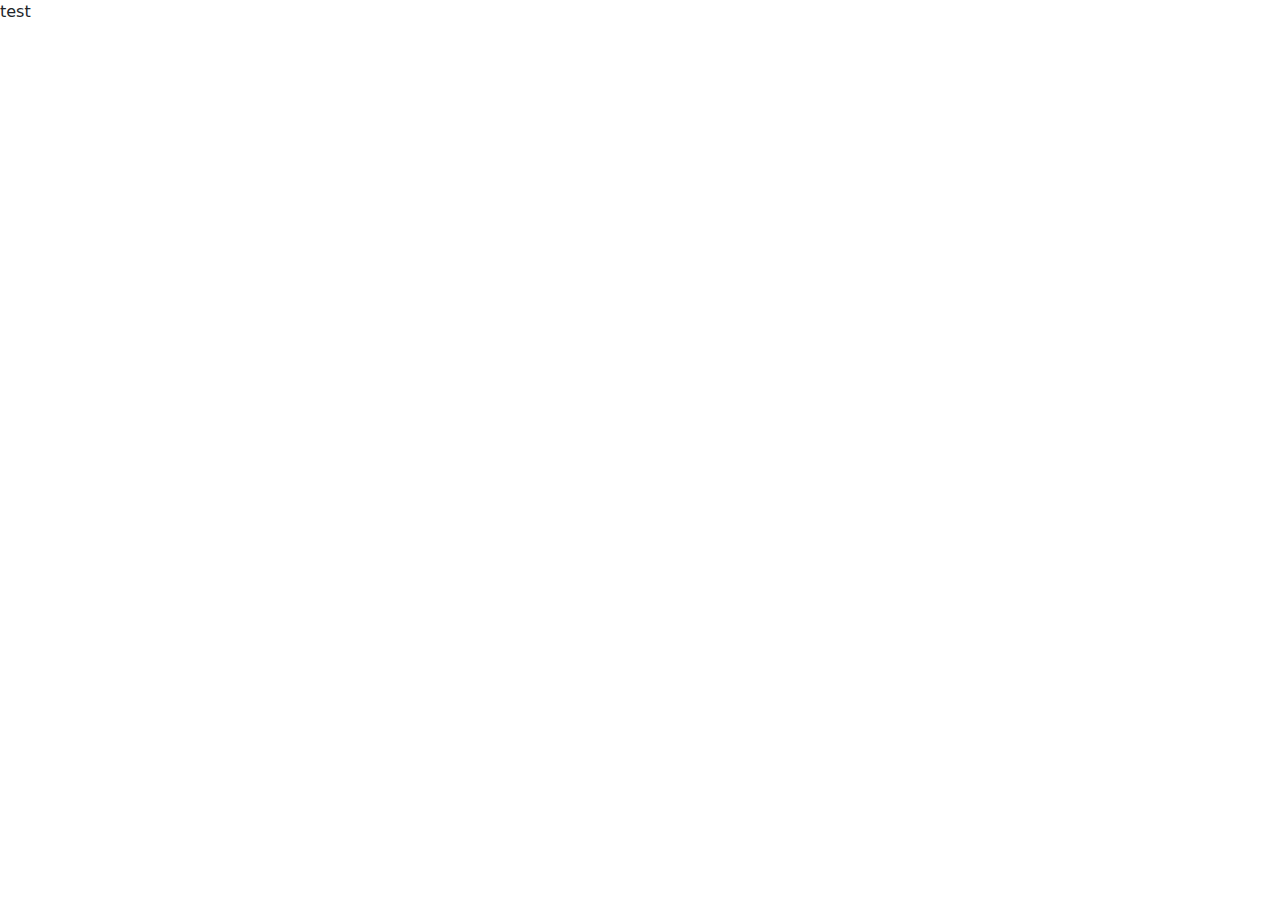
==== Lab3.html @ d05f3a96 "Lab 3 and homepage with bootstrap" ====
<!DOCTYPE html>
    <html lang="en">
    <head>
        <meta charset="UTF-8">
        <meta name="viewport" content="width=device-width, initial-scale=1.0">
        <title>Lab 3 William Kwan</title>
        <link href="https://cdn.jsdelivr.net/npm/bootstrap@5.3.3/dist/css/bootstrap.min.css" rel="stylesheet" integrity="sha384-QWTKZyjpPEjISv5WaRU9OFeRpok6YctnYmDr5pNlyT2bRjXh0JMhjY6hW+ALEwIH" crossorigin="anonymous">
    </head>
    <body>
        <p>test</p>
        <script src="https://cdn.jsdelivr.net/npm/bootstrap@5.3.3/dist/js/bootstrap.bundle.min.js" integrity="sha384-YvpcrYf0tY3lHB60NNkmXc5s9fDVZLESaAA55NDzOxhy9GkcIdslK1eN7N6jIeHz" crossorigin="anonymous"></script>
    </body>
    </html>
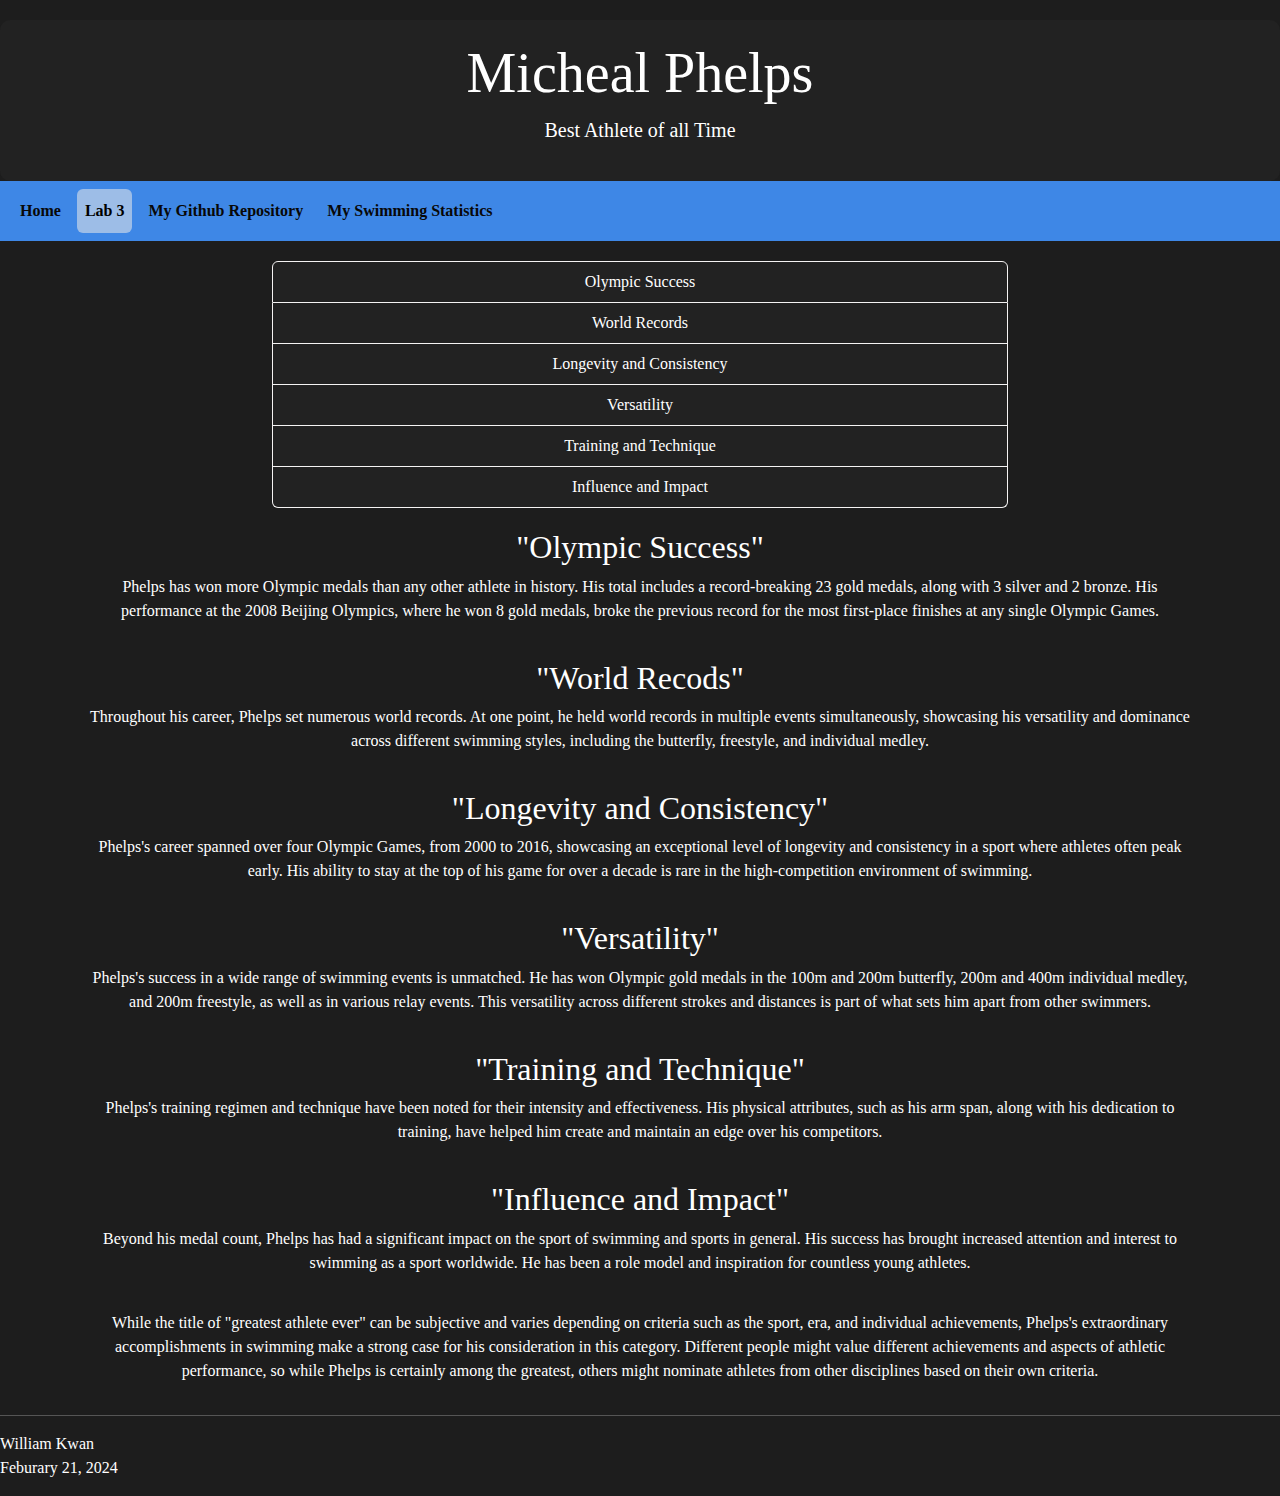
==== commit 53038297: "Lab 3 Website with Bootstrap" ====
--- a/Lab3.html
+++ b/Lab3.html
@@ -4,10 +4,206 @@
         <meta charset="UTF-8">
         <meta name="viewport" content="width=device-width, initial-scale=1.0">
         <title>Lab 3 William Kwan</title>
-        <link href="https://cdn.jsdelivr.net/npm/bootstrap@5.3.3/dist/css/bootstrap.min.css" rel="stylesheet" integrity="sha384-QWTKZyjpPEjISv5WaRU9OFeRpok6YctnYmDr5pNlyT2bRjXh0JMhjY6hW+ALEwIH" crossorigin="anonymous">
+        <link href="https://cdn.jsdelivr.net/npm/bootstrap@5.3.3/dist/css/bootstrap.min.css" rel="stylesheet" >
+        <style>
+            body {
+                background-color: #1d1d1d;
+                color: white;
+                font-family:'Times New Roman', Times, serif
+            }
+    
+            .jumbotron {
+                margin: 0 auto;
+                text-align: center;
+                background-color: #222222;
+                color: white;
+                border-radius: 10px;
+                padding: 20px;
+                margin-top: 20px;
+            }
+    
+            .custom-img {
+                width: 200px; /* Set a specific width */
+                height: 200px; /* Set a specific height */
+                object-fit: cover; /* Maintain aspect ratio and fill container */
+                object-position: 50% 0%; /* Center the image inside the circle */
+                display: block; /* Remove any default inline styles */
+                margin-left: 10px; /* Adjust the left margin */
+                margin-right: auto; /* Center the image horizontally */
+                margin-top: 20px; /* Adjust the top margin */
+            }
+    
+            .centered-paragraph {
+                text-align: center; /* Center the text */
+                margin-top: 20px; /* Add space between the image/list and the paragraph */
+            }
+    
+            .navbar {
+                background-color: #3e87e6 !important;
+                margin-bottom: 20px;
+            
+            }
+
+            .navbar .nav-item .nav-link.active {
+                background-color :#9dbde7;
+            }
+            .navbar a:link,
+                .navbar a:visited {
+                color: rgb(8, 8, 8); /* Unvisited link color */
+                padding: 10px 20px;
+                text-decoration: none;
+                display: inline-block;
+            }
+    
+            .navbar a:hover {
+                color: gray; /* Hovered link color */
+            }
+    
+    
+            .list-group-item {
+                background-color: #222222; /* Change the background color of list items */
+                color: white; /* Change the text color of list items */
+                border-color: #f5f3f3; /* Change the border color of list items */
+            }
+        </style>
     </head>
     <body>
-        <p>test</p>
+        <div class = "jumbotron">
+            <h1 class = "display-4"><b>Micheal Phelps </b></h1>
+            <p class = "lead"><b>Best Athlete of all Time</b></p>
+        </div>
+
+        <nav class="navbar navbar-expand-lg navbar-light bg-body-tertiary">
+            <div class="container-fluid">
+                <ul class = "navbar-nav">
+                    <li class="nav-item">
+                        <a class = "nav-link  btn btn-light me-2" href = "https://William-Kwan21.github.io"><b>Home</b></a>
+                    </li>
+                    <li class = "nav-item">
+                        <a class = "nav-link active btn btn-light me-2" href ="https://William-Kwan21.github.io/Lab3"><b>Lab 3</b></a>
+                    </li>  
+                    <li class ="nav-item">
+                        <a class = "nav-link btn btn-light me-2" href = "https://github.com/William-Kwan21/William-Kwan21.github.io"><b>My Github Repository</b></a> 
+                    </li>
+                    <li class ="nav-item">
+                        <a class = "nav-link btn btn-light me-2" href = "https://www.swimcloud.com/swimmer/1362997/"><b>My Swimming Statistics</b></a>
+                    </li>
+                </ul>
+            </div>
+        </nav>
+
+        <div class = "container" style="margin-top: 20px;">
+            <div class ="row">
+                <div class = "col-md-8 offset-md-2">
+                    <ul class = "list-group text-center">
+                        <li class = "list-group-item">Olympic Success</li>
+                        <li class = "list-group-item">World Records</li>
+                        <li class = "list-group-item">Longevity and Consistency</li>
+                        <li class = "list-group-item">Versatility</li>
+                        <li class="list-group-item">Training and Technique</li>
+                        <li class = "list-group-item">Influence and Impact</li>
+                    </ul>
+                </div>
+                <div class = "col-md-2">
+                    <img src="phelps-medals.jpg" class="rounded-circle custom-img" alt = "...">
+                </div>
+            </div>
+        </div>
+
+        
+       
+        <div class="container">
+            <div class="row">
+                <div class="col-md-12">
+                    <div class="centered-paragraph">
+                        <h2> "Olympic Success" </h2>
+                        <p>Phelps has won more Olympic medals than any other athlete in history. His total includes a record-breaking 23 gold medals, along with 3 silver and 2 bronze. 
+                            His performance at the 2008 Beijing Olympics, where he won 8 gold medals, broke the previous record for the most first-place finishes at any single Olympic Games.
+                        </p>
+                    </div>
+                </div>
+            </div>
+        </div>
+
+        <div class="container">
+            <div class="row">
+                <div class="col-md-12">
+                    <div class="centered-paragraph">
+                        <h2>"World Recods"</h2>
+                        <p>
+                            Throughout his career, Phelps set numerous world records. At one point, he held world records in multiple events simultaneously, showcasing his versatility and dominance across different swimming styles, including the butterfly, freestyle, and individual medley.
+                        </p>
+                    </div>
+                </div>
+            </div>
+        </div>
+
+        <div class="container">
+            <div class="row">
+                <div class="col-md-12">
+                    <div class="centered-paragraph">
+                        <h2>"Longevity and Consistency"</h2>
+                        <p>
+                            Phelps's career spanned over four Olympic Games, from 2000 to 2016, showcasing an exceptional level of longevity and consistency in a sport where athletes often peak early. His ability to stay at the top of his game for over a decade is rare in the high-competition environment of swimming.
+                        </p>
+                    </div>
+                </div>
+            </div>
+        </div>
+        
+        <div class="container">
+            <div class="row">
+                <div class="col-md-12">
+                    <div class="centered-paragraph">
+                        <h2>"Versatility"</h2>
+                        <p>
+                            Phelps's success in a wide range of swimming events is unmatched. He has won Olympic gold medals in the 100m and 200m butterfly, 200m and 400m individual medley, and 200m freestyle, as well as in various relay events. This versatility across different strokes and distances is part of what sets him apart from other swimmers.
+                        </p>
+                    </div>
+                </div>
+            </div>
+        </div>
+
+        <div class="container">
+            <div class="row">
+                <div class="col-md-12">
+                    <div class="centered-paragraph">
+                        <h2>"Training and Technique"</h2>
+                        <p>
+                            Phelps's training regimen and technique have been noted for their intensity and effectiveness. His physical attributes, such as his arm span, along with his dedication to training, have helped him create and maintain an edge over his competitors.
+                        </p>
+                    </div>
+                </div>
+            </div>
+        </div>
+
+        <div class="container">
+            <div class="row">
+                <div class="col-md-12">
+                    <div class="centered-paragraph">
+                        <h2>"Influence and Impact"</h2>
+                        <p>
+                            Beyond his medal count, Phelps has had a significant impact on the sport of swimming and sports in general. His success has brought increased attention and interest to swimming as a sport worldwide. He has been a role model and inspiration for countless young athletes.
+                        </p>
+                    </div>
+                </div>
+            </div>
+        </div>
+    
+        <div class="container">
+            <div class="row">
+                <div class="col-md-12">
+                    <div class="centered-paragraph">
+                        <p>
+                            While the title of "greatest athlete ever" can be subjective and varies depending on criteria such as the sport, era, and individual achievements, Phelps's extraordinary accomplishments in swimming make a strong case for his consideration in this category. Different people might value different achievements and aspects of athletic performance, so while Phelps is certainly among the greatest, others might nominate athletes from other disciplines based on their own criteria.
+                        </p>
+                    </div>
+                </div>
+            </div>
+        </div>
+
+        <hr style = "clear: both;">
+        <p style = "text-align: left;"> William Kwan<br>Feburary 21, 2024  </p>
         <script src="https://cdn.jsdelivr.net/npm/bootstrap@5.3.3/dist/js/bootstrap.bundle.min.js" integrity="sha384-YvpcrYf0tY3lHB60NNkmXc5s9fDVZLESaAA55NDzOxhy9GkcIdslK1eN7N6jIeHz" crossorigin="anonymous"></script>
     </body>
     </html>